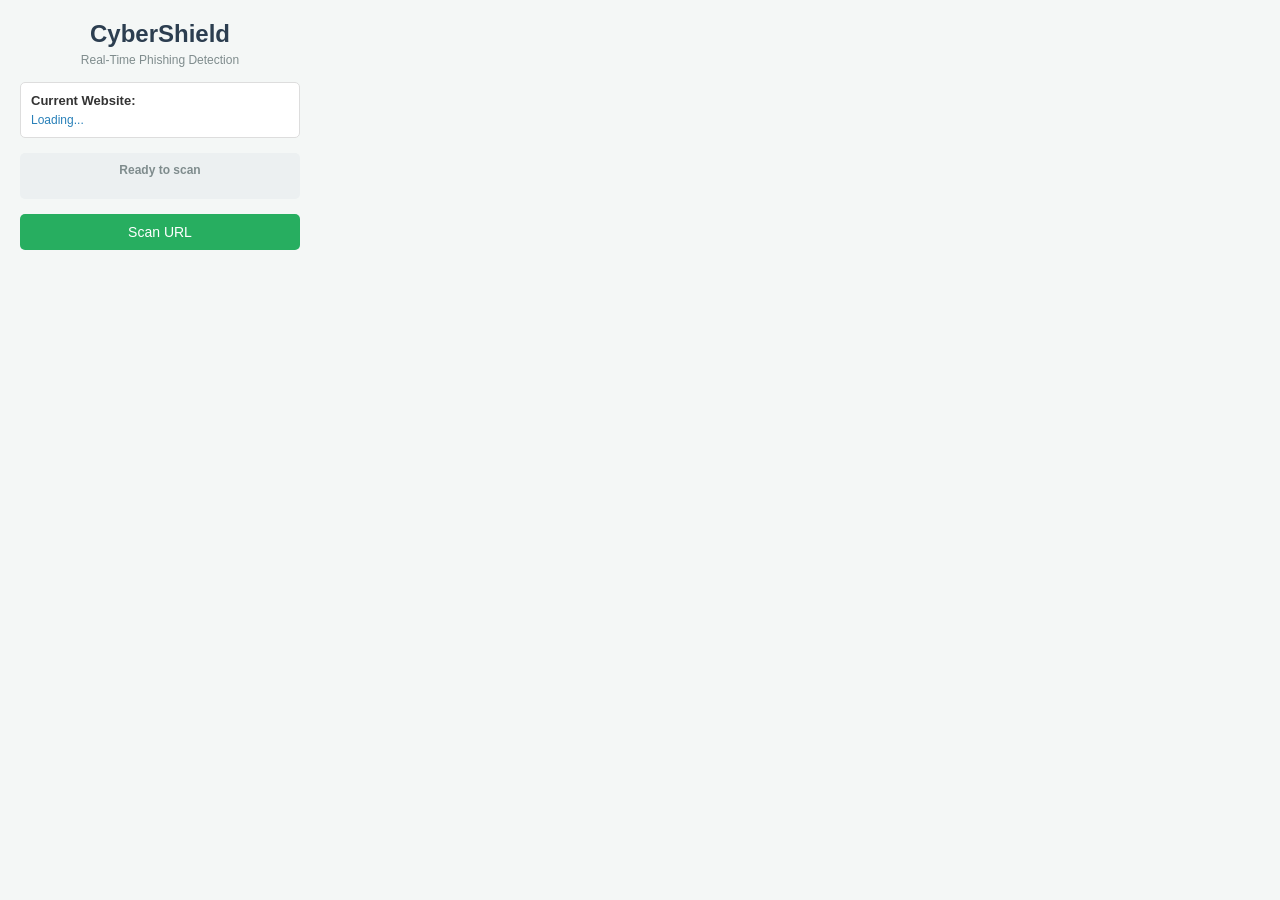
==== popup/popup.html @ 15ec14bf "Complete Week 1-3: Extension UI and AI Phishing Model" ====
<!DOCTYPE html>
<html>
<head>
  <meta charset="UTF-8">
  <title>CyberShield</title>
  <link rel="stylesheet" href="popup.css">
</head>
<body>
  <div class="container">
    <h2>CyberShield</h2>
    <p>Real-Time Phishing Detection</p>
    
    <div class="url-box">
      <strong>Current Website:</strong>
      <p id="current-url">Loading...</p>
    </div>
    
    <div class="status-box" id="status-box">
      <p id="status-message">Ready to scan</p>
    </div>
    
    <button id="scan-btn">Scan URL</button>
  </div>
  <script src="popup.js"></script>
</body>
</html>
---- popup/popup.css ----
body {
  font-family: 'Segoe UI', Tahoma, Geneva, Verdana, sans-serif;
  width: 320px;
  margin: 0;
  padding: 0;
  background-color: #f4f7f6;
  color: #333;
}

.container {
  padding: 20px;
}

h2 {
  color: #2c3e50;
  margin-top: 0;
  margin-bottom: 5px;
  text-align: center;
}

p {
  text-align: center;
  font-size: 12px;
  color: #7f8c8d;
  margin-top: 0;
}

.url-box {
  background: #fff;
  border: 1px solid #ddd;
  border-radius: 5px;
  padding: 10px;
  margin: 15px 0;
  word-wrap: break-word;
}

.url-box strong {
  display: block;
  font-size: 13px;
  margin-bottom: 5px;
}

#current-url {
  color: #2980b9;
  font-size: 12px;
  text-align: left;
  margin: 0;
}

.status-box {
  padding: 10px;
  border-radius: 5px;
  margin-bottom: 15px;
  text-align: center;
  font-weight: bold;
  background-color: #ecf0f1;
}

#scan-btn {
  width: 100%;
  padding: 10px;
  background-color: #27ae60;
  color: white;
  border: none;
  border-radius: 5px;
  font-size: 14px;
  cursor: pointer;
  transition: background 0.3s;
}

#scan-btn:hover {
  background-color: #2ecc71;
}
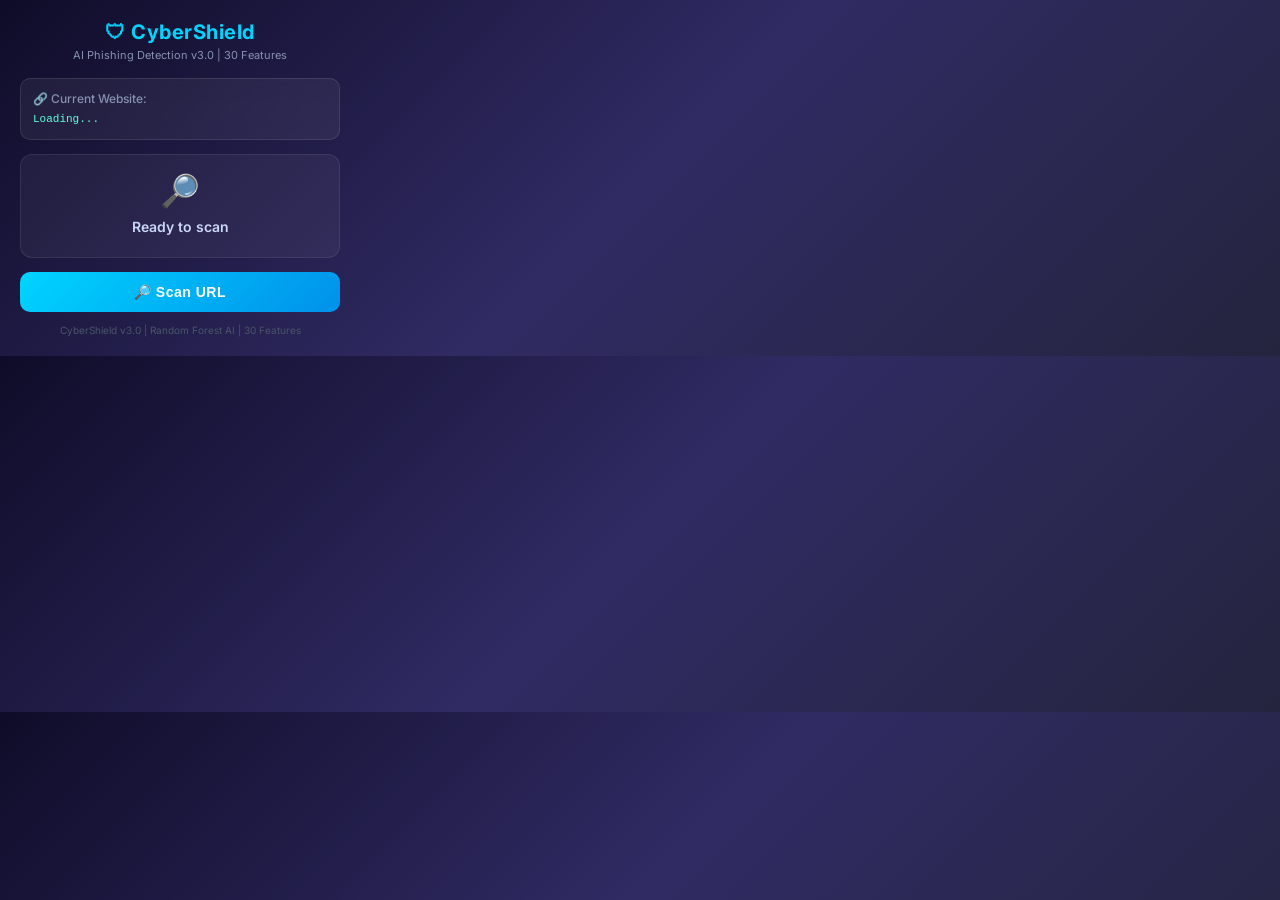
==== commit 7651d445: "Complete Phase 2: ML Model v3 (30 Features) & Chrome Extension Backend Integration" ====
--- a/popup/popup.html
+++ b/popup/popup.html
@@ -7,19 +7,54 @@
 </head>
 <body>
   <div class="container">
-    <h2>CyberShield</h2>
-    <p>Real-Time Phishing Detection</p>
-    
+    <div class="header">
+      <h2>&#128737; CyberShield</h2>
+      <p class="subtitle">AI Phishing Detection v3.0 | 30 Features</p>
+    </div>
+
     <div class="url-box">
-      <strong>Current Website:</strong>
+      <strong>&#128279; Current Website:</strong>
       <p id="current-url">Loading...</p>
     </div>
-    
+
     <div class="status-box" id="status-box">
+      <div class="status-icon" id="status-icon">&#128270;</div>
       <p id="status-message">Ready to scan</p>
+      <p class="confidence-text" id="confidence-text"></p>
     </div>
-    
-    <button id="scan-btn">Scan URL</button>
+
+    <div class="features-box" id="features-box" style="display: none;">
+      <strong>&#128202; URL Analysis (30 Features):</strong>
+      <table id="features-table">
+        <tr><td>URL Length</td><td id="feat-url-length">-</td></tr>
+        <tr><td>Domain Length</td><td id="feat-domain-length">-</td></tr>
+        <tr><td>Path Length</td><td id="feat-path-length">-</td></tr>
+        <tr><td>Query Length</td><td id="feat-query-length">-</td></tr>
+        <tr><td>HTTPS</td><td id="feat-https">-</td></tr>
+        <tr><td>Dots (Total)</td><td id="feat-dots">-</td></tr>
+        <tr><td>Dots (Domain)</td><td id="feat-dots-domain">-</td></tr>
+        <tr><td>Hyphens</td><td id="feat-hyphens">-</td></tr>
+        <tr><td>Underscores</td><td id="feat-underscores">-</td></tr>
+        <tr><td>Slashes</td><td id="feat-slashes">-</td></tr>
+        <tr><td>Digits</td><td id="feat-digits">-</td></tr>
+        <tr><td>Digit Ratio</td><td id="feat-digit-ratio">-</td></tr>
+        <tr><td>Subdomains</td><td id="feat-subdomains">-</td></tr>
+        <tr><td>IP Address</td><td id="feat-ip">-</td></tr>
+        <tr><td>@ Symbol</td><td id="feat-at">-</td></tr>
+        <tr><td>Double Slash</td><td id="feat-double-slash">-</td></tr>
+        <tr><td>Domain Hyphen</td><td id="feat-domain-hyphen">-</td></tr>
+        <tr><td>Suspicious Words</td><td id="feat-suspicious">-</td></tr>
+        <tr><td>HTTP in Path</td><td id="feat-http-path">-</td></tr>
+        <tr><td>Brand in Domain</td><td id="feat-brand">-</td></tr>
+        <tr><td>URL Shortener</td><td id="feat-shortened">-</td></tr>
+        <tr><td>URL Entropy</td><td id="feat-url-entropy">-</td></tr>
+        <tr><td>Domain Entropy</td><td id="feat-domain-entropy">-</td></tr>
+        <tr><td>Suspicious TLD</td><td id="feat-suspicious-tld">-</td></tr>
+      </table>
+    </div>
+
+    <button id="scan-btn">&#128270; Scan URL</button>
+    <p class="footer-text">CyberShield v3.0 | Random Forest AI | 30 Features</p>
   </div>
   <script src="popup.js"></script>
 </body>
--- a/popup/popup.css
+++ b/popup/popup.css
@@ -1,73 +1,221 @@
+/* ==========================================
+   CyberShield - Extension Popup Styles
+   Premium Dark Theme with Status Cards
+   ========================================== */
+
+@import url('https://fonts.googleapis.com/css2?family=Inter:wght@400;500;600;700&display=swap');
+
+* {
+  margin: 0;
+  padding: 0;
+  box-sizing: border-box;
+}
+
 body {
-  font-family: 'Segoe UI', Tahoma, Geneva, Verdana, sans-serif;
-  width: 320px;
+  font-family: 'Inter', 'Segoe UI', Tahoma, Geneva, Verdana, sans-serif;
+  width: 360px;
   margin: 0;
   padding: 0;
-  background-color: #f4f7f6;
-  color: #333;
+  background: linear-gradient(135deg, #0f0c29, #302b63, #24243e);
+  color: #e0e0e0;
 }
 
 .container {
   padding: 20px;
 }
 
-h2 {
-  color: #2c3e50;
-  margin-top: 0;
-  margin-bottom: 5px;
-  text-align: center;
-}
-
-p {
-  text-align: center;
-  font-size: 12px;
-  color: #7f8c8d;
-  margin-top: 0;
-}
-
+/* Header */
+.header {
+  text-align: center;
+  margin-bottom: 16px;
+}
+
+.header h2 {
+  color: #00d4ff;
+  font-size: 20px;
+  font-weight: 700;
+  margin-bottom: 4px;
+  letter-spacing: 0.5px;
+}
+
+.subtitle {
+  font-size: 11px;
+  color: #8892b0;
+  text-align: center;
+  margin: 0;
+}
+
+/* URL Box */
 .url-box {
-  background: #fff;
-  border: 1px solid #ddd;
-  border-radius: 5px;
-  padding: 10px;
-  margin: 15px 0;
-  word-wrap: break-word;
+  background: rgba(255, 255, 255, 0.06);
+  border: 1px solid rgba(255, 255, 255, 0.1);
+  border-radius: 10px;
+  padding: 12px;
+  margin-bottom: 14px;
+  backdrop-filter: blur(10px);
 }
 
 .url-box strong {
   display: block;
-  font-size: 13px;
-  margin-bottom: 5px;
+  font-size: 12px;
+  color: #8892b0;
+  margin-bottom: 6px;
+  font-weight: 500;
 }
 
 #current-url {
-  color: #2980b9;
+  color: #64ffda;
+  font-size: 11px;
+  text-align: left;
+  margin: 0;
+  word-wrap: break-word;
+  line-height: 1.4;
+  font-family: 'Courier New', monospace;
+}
+
+/* Status Box */
+.status-box {
+  padding: 16px;
+  border-radius: 12px;
+  margin-bottom: 14px;
+  text-align: center;
+  background: rgba(255, 255, 255, 0.05);
+  border: 1px solid rgba(255, 255, 255, 0.08);
+  transition: all 0.4s ease;
+}
+
+.status-icon {
+  font-size: 32px;
+  margin-bottom: 8px;
+}
+
+#status-message {
+  font-weight: 600;
+  font-size: 14px;
+  color: #ccd6f6;
+  margin: 0;
+  text-align: center;
+}
+
+.confidence-text {
   font-size: 12px;
-  text-align: left;
-  margin: 0;
-}
-
-.status-box {
-  padding: 10px;
-  border-radius: 5px;
-  margin-bottom: 15px;
-  text-align: center;
-  font-weight: bold;
-  background-color: #ecf0f1;
-}
-
+  color: #8892b0;
+  margin-top: 6px !important;
+  text-align: center;
+}
+
+/* Status States */
+.status-safe {
+  background: linear-gradient(135deg, rgba(0, 230, 118, 0.15), rgba(0, 200, 83, 0.08)) !important;
+  border: 1px solid rgba(0, 230, 118, 0.3) !important;
+}
+
+.status-safe #status-message {
+  color: #00e676 !important;
+}
+
+.status-danger {
+  background: linear-gradient(135deg, rgba(255, 23, 68, 0.15), rgba(213, 0, 0, 0.08)) !important;
+  border: 1px solid rgba(255, 23, 68, 0.3) !important;
+}
+
+.status-danger #status-message {
+  color: #ff1744 !important;
+}
+
+.status-scanning {
+  background: linear-gradient(135deg, rgba(255, 171, 0, 0.15), rgba(255, 143, 0, 0.08)) !important;
+  border: 1px solid rgba(255, 171, 0, 0.3) !important;
+}
+
+.status-scanning #status-message {
+  color: #ffab00 !important;
+}
+
+.status-error {
+  background: linear-gradient(135deg, rgba(158, 158, 158, 0.15), rgba(117, 117, 117, 0.08)) !important;
+  border: 1px solid rgba(158, 158, 158, 0.3) !important;
+}
+
+.status-error #status-message {
+  color: #9e9e9e !important;
+}
+
+/* Features Box */
+.features-box {
+  background: rgba(255, 255, 255, 0.04);
+  border: 1px solid rgba(255, 255, 255, 0.08);
+  border-radius: 10px;
+  padding: 12px;
+  margin-bottom: 14px;
+}
+
+.features-box strong {
+  display: block;
+  font-size: 12px;
+  color: #8892b0;
+  margin-bottom: 8px;
+  font-weight: 500;
+}
+
+#features-table {
+  width: 100%;
+  font-size: 11px;
+  border-collapse: collapse;
+}
+
+#features-table td {
+  padding: 4px 6px;
+  border-bottom: 1px solid rgba(255, 255, 255, 0.05);
+}
+
+#features-table td:first-child {
+  color: #8892b0;
+}
+
+#features-table td:last-child {
+  color: #ccd6f6;
+  text-align: right;
+  font-weight: 600;
+  font-family: 'Courier New', monospace;
+}
+
+/* Scan Button */
 #scan-btn {
   width: 100%;
-  padding: 10px;
-  background-color: #27ae60;
-  color: white;
+  padding: 12px;
+  background: linear-gradient(135deg, #00d4ff, #0091ea);
+  color: #fff;
   border: none;
-  border-radius: 5px;
+  border-radius: 10px;
   font-size: 14px;
+  font-weight: 600;
   cursor: pointer;
-  transition: background 0.3s;
+  transition: all 0.3s ease;
+  letter-spacing: 0.5px;
 }
 
 #scan-btn:hover {
-  background-color: #2ecc71;
-}
+  background: linear-gradient(135deg, #00e5ff, #00b0ff);
+  transform: translateY(-1px);
+  box-shadow: 0 4px 15px rgba(0, 212, 255, 0.3);
+}
+
+#scan-btn:active {
+  transform: translateY(0);
+}
+
+#scan-btn:disabled {
+  background: #455a64;
+  cursor: not-allowed;
+  transform: none;
+  box-shadow: none;
+}
+
+/* Footer */
+.footer-text {
+  text-align: center;
+  font-size: 10px;
+  color: #4a5568;
+  margin-top: 12px !important;
+}
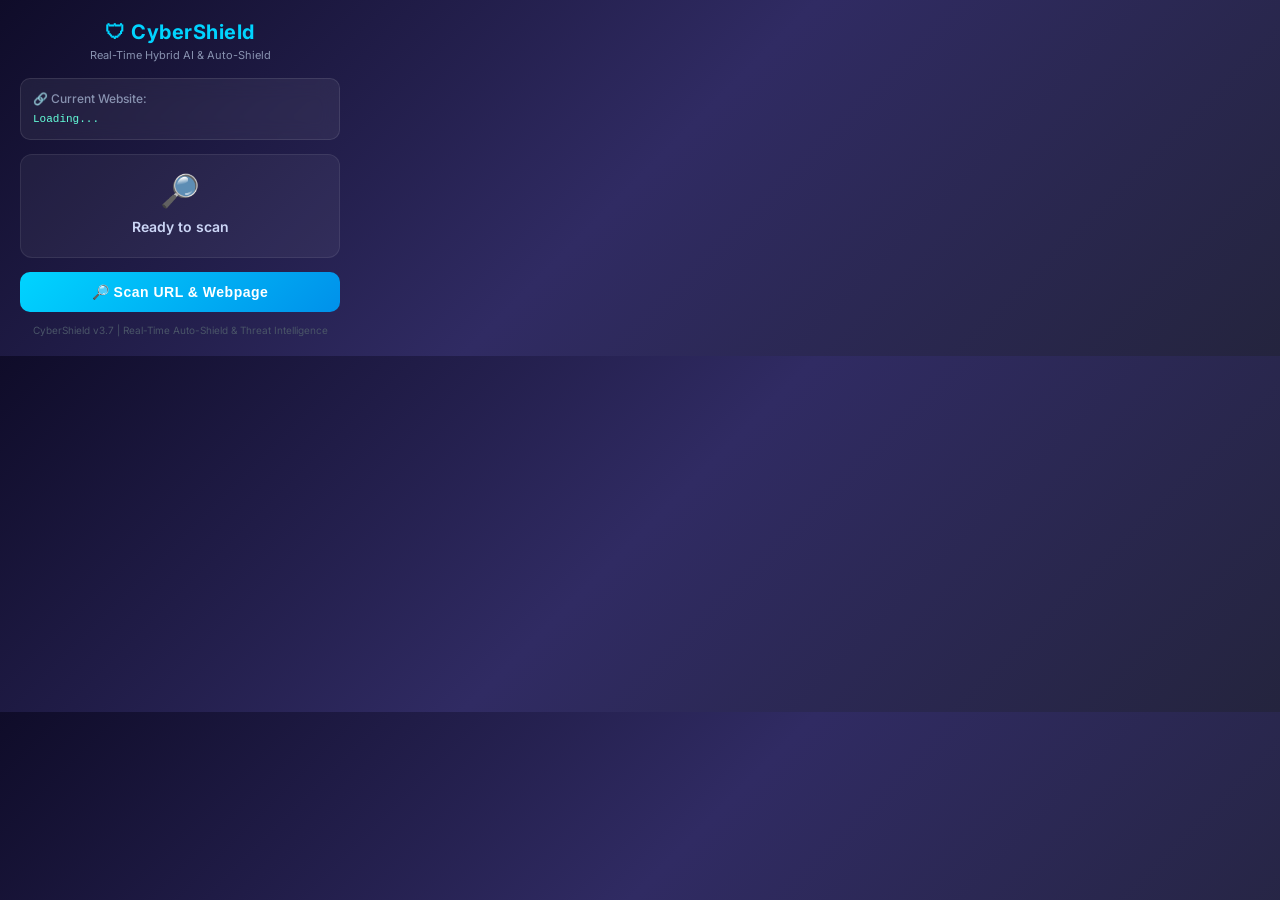
==== commit b9e2533d: "Complete CyberShield Project Weeks 1-9: ML Metrics, Batch Scanner, Feedback, SSL Telemetry, Threat D" ====
--- a/popup/popup.html
+++ b/popup/popup.html
@@ -9,7 +9,7 @@
   <div class="container">
     <div class="header">
       <h2>&#128737; CyberShield</h2>
-      <p class="subtitle">AI Phishing Detection v3.0 | 30 Features</p>
+      <p class="subtitle">Real-Time Hybrid AI & Auto-Shield</p>
     </div>
 
     <div class="url-box">
@@ -21,6 +21,28 @@
       <div class="status-icon" id="status-icon">&#128270;</div>
       <p id="status-message">Ready to scan</p>
       <p class="confidence-text" id="confidence-text"></p>
+      <div id="category-badge" style="display:none; margin-top:8px; font-weight:600; padding:4px 8px; border-radius:4px; font-size:12px; background:rgba(0,0,0,0.2);"></div>
+    </div>
+
+    <!-- SSL Inspector Box -->
+    <div class="robot-box" id="ssl-box" style="display: none; border-left: 3px solid #38bdf8;">
+      <strong>🔒 SSL Security Certificate:</strong>
+      <div class="robot-card" style="font-size:12px;">
+        <p><strong>Status:</strong> <span id="ssl-status">-</span></p>
+        <p><strong>Issuer:</strong> <span id="ssl-issuer">-</span></p>
+        <p><strong>Expiry:</strong> <span id="ssl-expiry">-</span></p>
+      </div>
+    </div>
+
+    <div class="robot-box" id="robot-box" style="display: none;">
+      <strong>&#129302; Robot Webpage Inspection:</strong>
+      <div class="robot-card">
+        <p><strong>🔑 Password Field:</strong> <span id="robot-pwd">-</span></p>
+        <p><strong>🚨 External Action:</strong> <span id="robot-form">-</span></p>
+        <p><strong>🏷️ Brand Check:</strong> <span id="robot-brand">Clean</span></p>
+        <p><strong>📊 Robot Risk Score:</strong> <span id="robot-score">0%</span></p>
+        <div id="robot-signals-box"></div>
+      </div>
     </div>
 
     <div class="features-box" id="features-box" style="display: none;">
@@ -53,8 +75,9 @@
       </table>
     </div>
 
-    <button id="scan-btn">&#128270; Scan URL</button>
-    <p class="footer-text">CyberShield v3.0 | Random Forest AI | 30 Features</p>
+    <button id="scan-btn">&#128270; Scan URL & Webpage</button>
+    <p class="footer-text">CyberShield v3.7 | Real-Time Auto-Shield & Threat Intelligence</p>
+
   </div>
   <script src="popup.js"></script>
 </body>
--- a/popup/popup.css
+++ b/popup/popup.css
@@ -212,6 +212,55 @@
   box-shadow: none;
 }
 
+/* Robot Box */
+.robot-box {
+  background: rgba(255, 255, 255, 0.04);
+  border: 1px solid rgba(0, 212, 255, 0.2);
+  border-radius: 10px;
+  padding: 12px;
+  margin-bottom: 14px;
+}
+
+.robot-box strong {
+  display: block;
+  font-size: 12px;
+  color: #00d4ff;
+  margin-bottom: 8px;
+  font-weight: 600;
+}
+
+.robot-card {
+  font-size: 11px;
+  line-height: 1.6;
+}
+
+.robot-card p {
+  display: flex;
+  justify-content: space-between;
+  margin-bottom: 4px;
+  color: #8892b0;
+}
+
+.robot-card span {
+  color: #ccd6f6;
+  font-weight: 600;
+}
+
+#robot-signals-box {
+  margin-top: 8px;
+}
+
+.robot-signal-tag {
+  display: block;
+  background: rgba(255, 23, 68, 0.15);
+  border: 1px solid rgba(255, 23, 68, 0.3);
+  color: #ff5252;
+  font-size: 10px;
+  padding: 4px 8px;
+  border-radius: 6px;
+  margin-top: 4px;
+}
+
 /* Footer */
 .footer-text {
   text-align: center;
@@ -219,3 +268,4 @@
   color: #4a5568;
   margin-top: 12px !important;
 }
+
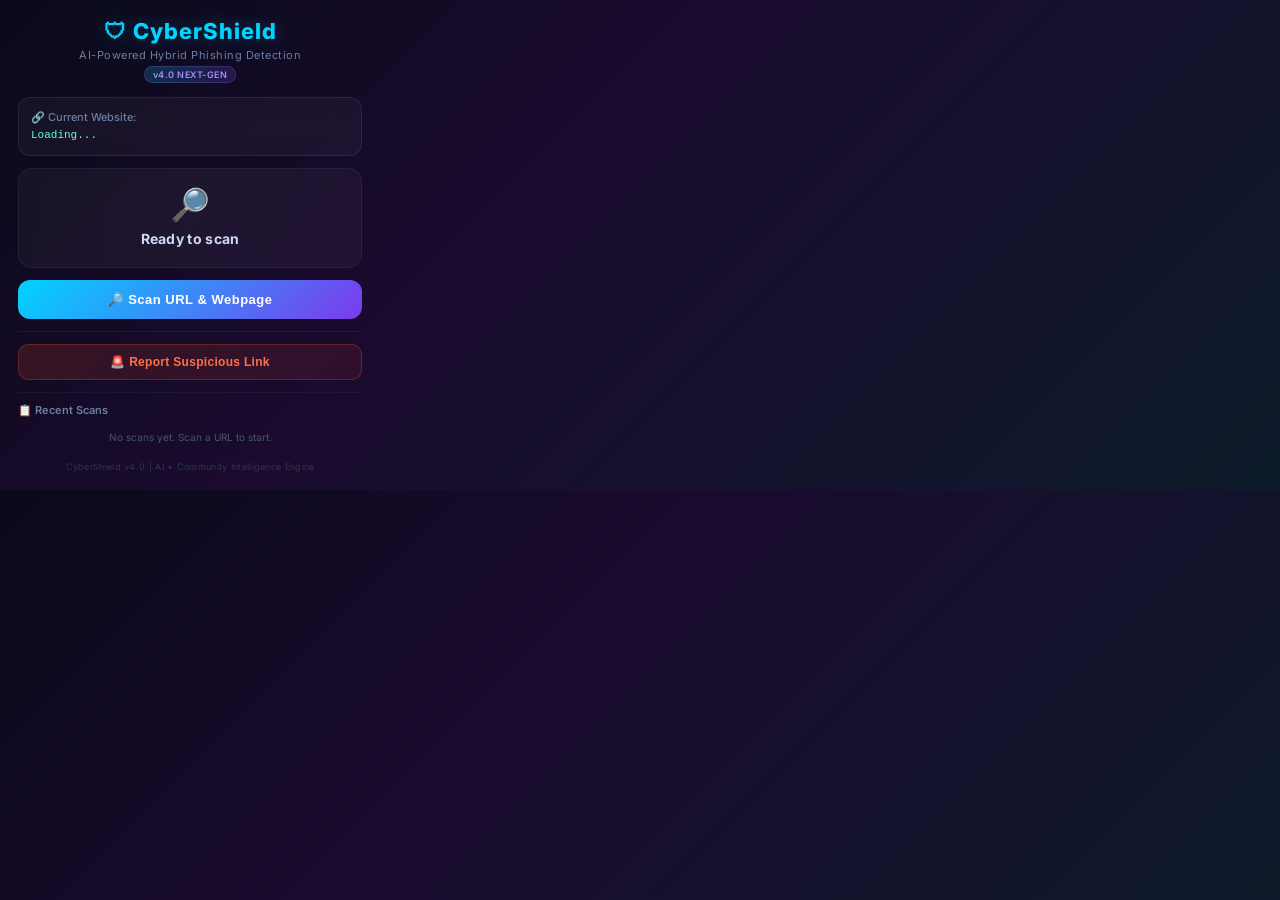
==== commit 0838b7b2: "feat: add GitHub Actions APK builder, MessageShield, Trust Engine, and Review-2 presentations" ====
--- a/popup/popup.html
+++ b/popup/popup.html
@@ -2,14 +2,15 @@
 <html>
 <head>
   <meta charset="UTF-8">
-  <title>CyberShield</title>
+  <title>CyberShield v4.0</title>
   <link rel="stylesheet" href="popup.css">
 </head>
 <body>
   <div class="container">
     <div class="header">
       <h2>&#128737; CyberShield</h2>
-      <p class="subtitle">Real-Time Hybrid AI & Auto-Shield</p>
+      <p class="subtitle">AI-Powered Hybrid Phishing Detection</p>
+      <span class="version-badge">v4.0 NEXT-GEN</span>
     </div>
 
     <div class="url-box">
@@ -21,19 +22,20 @@
       <div class="status-icon" id="status-icon">&#128270;</div>
       <p id="status-message">Ready to scan</p>
       <p class="confidence-text" id="confidence-text"></p>
-      <div id="category-badge" style="display:none; margin-top:8px; font-weight:600; padding:4px 8px; border-radius:4px; font-size:12px; background:rgba(0,0,0,0.2);"></div>
+      <div id="category-badge" style="display:none; margin-top:6px; font-weight:600; padding:3px 8px; border-radius:6px; font-size:11px; background:rgba(124,58,237,0.15); color:#c4b5fd; border:1px solid rgba(124,58,237,0.2);"></div>
     </div>
 
     <!-- SSL Inspector Box -->
     <div class="robot-box" id="ssl-box" style="display: none; border-left: 3px solid #38bdf8;">
       <strong>🔒 SSL Security Certificate:</strong>
-      <div class="robot-card" style="font-size:12px;">
+      <div class="robot-card" style="font-size:11px;">
         <p><strong>Status:</strong> <span id="ssl-status">-</span></p>
         <p><strong>Issuer:</strong> <span id="ssl-issuer">-</span></p>
         <p><strong>Expiry:</strong> <span id="ssl-expiry">-</span></p>
       </div>
     </div>
 
+    <!-- Robot Webpage Inspection -->
     <div class="robot-box" id="robot-box" style="display: none;">
       <strong>&#129302; Robot Webpage Inspection:</strong>
       <div class="robot-card">
@@ -45,6 +47,7 @@
       </div>
     </div>
 
+    <!-- 30-Feature Analysis Table -->
     <div class="features-box" id="features-box" style="display: none;">
       <strong>&#128202; URL Analysis (30 Features):</strong>
       <table id="features-table">
@@ -76,8 +79,39 @@
     </div>
 
     <button id="scan-btn">&#128270; Scan URL & Webpage</button>
-    <p class="footer-text">CyberShield v3.7 | Real-Time Auto-Shield & Threat Intelligence</p>
 
+    <!-- Report Suspicious Link Section (v4.0) -->
+    <div class="report-section">
+      <button id="report-toggle-btn">🚨 Report Suspicious Link</button>
+      <div class="report-form" id="report-form">
+        <label>Paste suspicious URL:</label>
+        <input type="text" class="report-url-input" id="report-url-input" placeholder="https://suspicious-link.com..." />
+
+        <label>What do you think about this link?</label>
+        <div class="label-selector" id="label-selector">
+          <div class="label-chip" data-label="phishing">🚫 Phishing</div>
+          <div class="label-chip" data-label="safe">✅ Safe</div>
+          <div class="label-chip" data-label="unsure">🤔 Unsure</div>
+        </div>
+
+        <div class="questions-container" id="questions-container">
+          <!-- Questions loaded dynamically from API -->
+        </div>
+
+        <button id="submit-report-btn" disabled>📤 Submit Report</button>
+        <div class="report-status" id="report-status"></div>
+      </div>
+    </div>
+
+    <!-- Scan History Section (v4.0) -->
+    <div class="history-section" id="history-section">
+      <div class="history-title">📋 Recent Scans</div>
+      <div id="history-list">
+        <div class="history-empty">No scans yet. Scan a URL to start.</div>
+      </div>
+    </div>
+
+    <p class="footer-text">CyberShield v4.0 | AI + Community Intelligence Engine</p>
   </div>
   <script src="popup.js"></script>
 </body>
--- a/popup/popup.css
+++ b/popup/popup.css
@@ -1,9 +1,9 @@
 /* ==========================================
-   CyberShield - Extension Popup Styles
-   Premium Dark Theme with Status Cards
+   CyberShield v4.0 - Extension Popup Styles
+   Premium Dark Glassmorphism + Animations
    ========================================== */
 
-@import url('https://fonts.googleapis.com/css2?family=Inter:wght@400;500;600;700&display=swap');
+@import url('https://fonts.googleapis.com/css2?family=Inter:wght@400;500;600;700;800&display=swap');
 
 * {
   margin: 0;
@@ -13,53 +13,74 @@
 
 body {
   font-family: 'Inter', 'Segoe UI', Tahoma, Geneva, Verdana, sans-serif;
-  width: 360px;
+  width: 380px;
   margin: 0;
   padding: 0;
-  background: linear-gradient(135deg, #0f0c29, #302b63, #24243e);
+  background: linear-gradient(135deg, #0a0a1a 0%, #1a0a2e 40%, #0d1b2a 100%);
   color: #e0e0e0;
 }
 
 .container {
-  padding: 20px;
-}
-
-/* Header */
+  padding: 18px;
+}
+
+/* ===== Header ===== */
 .header {
   text-align: center;
-  margin-bottom: 16px;
+  margin-bottom: 14px;
+  position: relative;
 }
 
 .header h2 {
   color: #00d4ff;
-  font-size: 20px;
-  font-weight: 700;
+  font-size: 22px;
+  font-weight: 800;
   margin-bottom: 4px;
+  letter-spacing: 1px;
+  text-shadow: 0 0 20px rgba(0, 212, 255, 0.3);
+}
+
+.subtitle {
+  font-size: 11px;
+  color: #6b7fa3;
+  text-align: center;
+  margin: 0;
   letter-spacing: 0.5px;
 }
 
-.subtitle {
-  font-size: 11px;
-  color: #8892b0;
-  text-align: center;
-  margin: 0;
-}
-
-/* URL Box */
+.version-badge {
+  display: inline-block;
+  background: linear-gradient(135deg, rgba(0,212,255,0.2), rgba(124,58,237,0.2));
+  color: #a78bfa;
+  font-size: 9px;
+  padding: 2px 8px;
+  border-radius: 10px;
+  margin-top: 4px;
+  font-weight: 600;
+  letter-spacing: 0.5px;
+  border: 1px solid rgba(167,139,250,0.2);
+}
+
+/* ===== URL Box ===== */
 .url-box {
-  background: rgba(255, 255, 255, 0.06);
-  border: 1px solid rgba(255, 255, 255, 0.1);
-  border-radius: 10px;
+  background: rgba(255, 255, 255, 0.04);
+  border: 1px solid rgba(255, 255, 255, 0.08);
+  border-radius: 12px;
   padding: 12px;
-  margin-bottom: 14px;
+  margin-bottom: 12px;
   backdrop-filter: blur(10px);
+  transition: border-color 0.3s ease;
+}
+
+.url-box:hover {
+  border-color: rgba(0, 212, 255, 0.2);
 }
 
 .url-box strong {
   display: block;
-  font-size: 12px;
-  color: #8892b0;
-  margin-bottom: 6px;
+  font-size: 11px;
+  color: #6b7fa3;
+  margin-bottom: 4px;
   font-weight: 500;
 }
 
@@ -73,106 +94,110 @@
   font-family: 'Courier New', monospace;
 }
 
-/* Status Box */
+/* ===== Status Box ===== */
 .status-box {
   padding: 16px;
-  border-radius: 12px;
-  margin-bottom: 14px;
-  text-align: center;
-  background: rgba(255, 255, 255, 0.05);
-  border: 1px solid rgba(255, 255, 255, 0.08);
-  transition: all 0.4s ease;
+  border-radius: 14px;
+  margin-bottom: 12px;
+  text-align: center;
+  background: rgba(255, 255, 255, 0.03);
+  border: 1px solid rgba(255, 255, 255, 0.06);
+  transition: all 0.5s cubic-bezier(0.4, 0, 0.2, 1);
+  position: relative;
+  overflow: hidden;
+}
+
+.status-box::before {
+  content: '';
+  position: absolute;
+  top: -50%;
+  left: -50%;
+  width: 200%;
+  height: 200%;
+  background: radial-gradient(circle, rgba(255,255,255,0.02) 0%, transparent 70%);
+  pointer-events: none;
 }
 
 .status-icon {
   font-size: 32px;
-  margin-bottom: 8px;
+  margin-bottom: 6px;
+  font-weight: 800;
 }
 
 #status-message {
-  font-weight: 600;
+  font-weight: 700;
   font-size: 14px;
   color: #ccd6f6;
   margin: 0;
   text-align: center;
+  letter-spacing: 0.3px;
 }
 
 .confidence-text {
-  font-size: 12px;
-  color: #8892b0;
-  margin-top: 6px !important;
-  text-align: center;
-}
-
-/* Status States */
+  font-size: 11px;
+  color: #6b7fa3;
+  margin-top: 4px !important;
+  text-align: center;
+}
+
+/* Status States with Glow */
 .status-safe {
-  background: linear-gradient(135deg, rgba(0, 230, 118, 0.15), rgba(0, 200, 83, 0.08)) !important;
-  border: 1px solid rgba(0, 230, 118, 0.3) !important;
-}
-
-.status-safe #status-message {
-  color: #00e676 !important;
-}
+  background: linear-gradient(135deg, rgba(0, 230, 118, 0.12), rgba(0, 200, 83, 0.05)) !important;
+  border: 1px solid rgba(0, 230, 118, 0.25) !important;
+  box-shadow: 0 0 25px rgba(0, 230, 118, 0.08), inset 0 0 15px rgba(0, 230, 118, 0.03);
+}
+.status-safe #status-message { color: #00e676 !important; }
+.status-safe .status-icon { text-shadow: 0 0 15px rgba(0, 230, 118, 0.4); }
 
 .status-danger {
-  background: linear-gradient(135deg, rgba(255, 23, 68, 0.15), rgba(213, 0, 0, 0.08)) !important;
-  border: 1px solid rgba(255, 23, 68, 0.3) !important;
-}
-
-.status-danger #status-message {
-  color: #ff1744 !important;
-}
+  background: linear-gradient(135deg, rgba(255, 23, 68, 0.12), rgba(213, 0, 0, 0.05)) !important;
+  border: 1px solid rgba(255, 23, 68, 0.25) !important;
+  box-shadow: 0 0 25px rgba(255, 23, 68, 0.08), inset 0 0 15px rgba(255, 23, 68, 0.03);
+  animation: dangerPulse 2s ease-in-out infinite;
+}
+.status-danger #status-message { color: #ff1744 !important; }
 
 .status-scanning {
-  background: linear-gradient(135deg, rgba(255, 171, 0, 0.15), rgba(255, 143, 0, 0.08)) !important;
-  border: 1px solid rgba(255, 171, 0, 0.3) !important;
-}
-
-.status-scanning #status-message {
-  color: #ffab00 !important;
-}
+  background: linear-gradient(135deg, rgba(255, 171, 0, 0.12), rgba(255, 143, 0, 0.05)) !important;
+  border: 1px solid rgba(255, 171, 0, 0.25) !important;
+  animation: scanPulse 1.5s ease-in-out infinite;
+}
+.status-scanning #status-message { color: #ffab00 !important; }
 
 .status-error {
-  background: linear-gradient(135deg, rgba(158, 158, 158, 0.15), rgba(117, 117, 117, 0.08)) !important;
-  border: 1px solid rgba(158, 158, 158, 0.3) !important;
-}
-
-.status-error #status-message {
-  color: #9e9e9e !important;
-}
-
-/* Features Box */
+  background: linear-gradient(135deg, rgba(158, 158, 158, 0.12), rgba(117, 117, 117, 0.05)) !important;
+  border: 1px solid rgba(158, 158, 158, 0.2) !important;
+}
+.status-error #status-message { color: #9e9e9e !important; }
+
+/* ===== Features Box ===== */
 .features-box {
-  background: rgba(255, 255, 255, 0.04);
-  border: 1px solid rgba(255, 255, 255, 0.08);
-  border-radius: 10px;
+  background: rgba(255, 255, 255, 0.03);
+  border: 1px solid rgba(255, 255, 255, 0.06);
+  border-radius: 12px;
   padding: 12px;
-  margin-bottom: 14px;
+  margin-bottom: 12px;
 }
 
 .features-box strong {
   display: block;
-  font-size: 12px;
-  color: #8892b0;
-  margin-bottom: 8px;
-  font-weight: 500;
+  font-size: 11px;
+  color: #6b7fa3;
+  margin-bottom: 6px;
+  font-weight: 600;
 }
 
 #features-table {
   width: 100%;
-  font-size: 11px;
+  font-size: 10px;
   border-collapse: collapse;
 }
 
 #features-table td {
-  padding: 4px 6px;
-  border-bottom: 1px solid rgba(255, 255, 255, 0.05);
-}
-
-#features-table td:first-child {
-  color: #8892b0;
-}
-
+  padding: 3px 5px;
+  border-bottom: 1px solid rgba(255, 255, 255, 0.03);
+}
+#features-table td:first-child { color: #6b7fa3; }
 #features-table td:last-child {
   color: #ccd6f6;
   text-align: right;
@@ -180,92 +205,465 @@
   font-family: 'Courier New', monospace;
 }
 
-/* Scan Button */
+/* ===== Scan Button with Pulse ===== */
 #scan-btn {
   width: 100%;
   padding: 12px;
-  background: linear-gradient(135deg, #00d4ff, #0091ea);
+  background: linear-gradient(135deg, #00d4ff, #7c3aed);
+  color: #fff;
+  border: none;
+  border-radius: 12px;
+  font-size: 13px;
+  font-weight: 700;
+  cursor: pointer;
+  transition: all 0.3s cubic-bezier(0.4, 0, 0.2, 1);
+  letter-spacing: 0.5px;
+  position: relative;
+  overflow: hidden;
+}
+
+#scan-btn::after {
+  content: '';
+  position: absolute;
+  top: 50%;
+  left: 50%;
+  width: 0;
+  height: 0;
+  background: rgba(255,255,255,0.2);
+  border-radius: 50%;
+  transform: translate(-50%, -50%);
+  transition: width 0.6s, height 0.6s;
+}
+
+#scan-btn:hover {
+  transform: translateY(-2px);
+  box-shadow: 0 6px 25px rgba(0, 212, 255, 0.3), 0 3px 10px rgba(124, 58, 237, 0.2);
+}
+
+#scan-btn:hover::after {
+  width: 300px;
+  height: 300px;
+}
+
+#scan-btn:active { transform: translateY(0); }
+
+#scan-btn:disabled {
+  background: linear-gradient(135deg, #2d3748, #1a202c);
+  cursor: not-allowed;
+  transform: none;
+  box-shadow: none;
+}
+
+/* ===== Robot / SSL Box ===== */
+.robot-box {
+  background: rgba(255, 255, 255, 0.03);
+  border: 1px solid rgba(0, 212, 255, 0.12);
+  border-radius: 12px;
+  padding: 12px;
+  margin-bottom: 12px;
+}
+
+.robot-box strong {
+  display: block;
+  font-size: 11px;
+  color: #00d4ff;
+  margin-bottom: 6px;
+  font-weight: 700;
+}
+
+.robot-card {
+  font-size: 11px;
+  line-height: 1.5;
+}
+
+.robot-card p {
+  display: flex;
+  justify-content: space-between;
+  margin-bottom: 3px;
+  color: #6b7fa3;
+}
+
+.robot-card span {
+  color: #ccd6f6;
+  font-weight: 600;
+}
+
+#robot-signals-box { margin-top: 6px; }
+
+.robot-signal-tag {
+  display: block;
+  background: rgba(255, 23, 68, 0.1);
+  border: 1px solid rgba(255, 23, 68, 0.2);
+  color: #ff5252;
+  font-size: 10px;
+  padding: 3px 8px;
+  border-radius: 6px;
+  margin-top: 3px;
+}
+
+/* ===== Report Section ===== */
+.report-section {
+  margin-top: 12px;
+  border-top: 1px solid rgba(255,255,255,0.06);
+  padding-top: 12px;
+}
+
+#report-toggle-btn {
+  width: 100%;
+  padding: 10px;
+  background: linear-gradient(135deg, rgba(255, 87, 34, 0.15), rgba(244, 67, 54, 0.1));
+  color: #ff7043;
+  border: 1px solid rgba(255, 87, 34, 0.25);
+  border-radius: 10px;
+  font-size: 12px;
+  font-weight: 700;
+  cursor: pointer;
+  transition: all 0.3s ease;
+  letter-spacing: 0.3px;
+}
+
+#report-toggle-btn:hover {
+  background: linear-gradient(135deg, rgba(255, 87, 34, 0.25), rgba(244, 67, 54, 0.15));
+  transform: translateY(-1px);
+  box-shadow: 0 4px 15px rgba(255, 87, 34, 0.15);
+}
+
+.report-form {
+  display: none;
+  margin-top: 12px;
+  background: rgba(255, 255, 255, 0.03);
+  border: 1px solid rgba(255, 87, 34, 0.12);
+  border-radius: 12px;
+  padding: 14px;
+  animation: slideDown 0.3s ease-out;
+}
+
+.report-form.active { display: block; }
+
+.report-form label {
+  display: block;
+  font-size: 11px;
+  color: #6b7fa3;
+  margin-bottom: 6px;
+  font-weight: 600;
+}
+
+.report-url-input {
+  width: 100%;
+  padding: 8px 12px;
+  background: rgba(0,0,0,0.3);
+  border: 1px solid rgba(255,255,255,0.1);
+  border-radius: 8px;
+  color: #64ffda;
+  font-size: 11px;
+  font-family: 'Courier New', monospace;
+  outline: none;
+  transition: border-color 0.3s;
+  margin-bottom: 10px;
+}
+
+.report-url-input:focus {
+  border-color: rgba(0, 212, 255, 0.4);
+}
+
+/* Label Selector Chips */
+.label-selector {
+  display: flex;
+  gap: 6px;
+  margin-bottom: 12px;
+}
+
+.label-chip {
+  flex: 1;
+  padding: 7px 4px;
+  border-radius: 8px;
+  border: 1px solid rgba(255,255,255,0.1);
+  background: rgba(255,255,255,0.03);
+  color: #8892b0;
+  font-size: 11px;
+  font-weight: 600;
+  cursor: pointer;
+  text-align: center;
+  transition: all 0.3s ease;
+}
+
+.label-chip:hover {
+  border-color: rgba(255,255,255,0.2);
+  background: rgba(255,255,255,0.06);
+}
+
+.label-chip.selected-phishing {
+  background: linear-gradient(135deg, rgba(255,23,68,0.2), rgba(244,67,54,0.1)) !important;
+  border-color: rgba(255,23,68,0.4) !important;
+  color: #ff5252 !important;
+}
+
+.label-chip.selected-safe {
+  background: linear-gradient(135deg, rgba(0,230,118,0.2), rgba(0,200,83,0.1)) !important;
+  border-color: rgba(0,230,118,0.4) !important;
+  color: #00e676 !important;
+}
+
+.label-chip.selected-unsure {
+  background: linear-gradient(135deg, rgba(255,171,0,0.2), rgba(255,143,0,0.1)) !important;
+  border-color: rgba(255,171,0,0.4) !important;
+  color: #ffab00 !important;
+}
+
+/* ===== Question Cards ===== */
+.questions-container {
+  margin-top: 10px;
+}
+
+.question-card {
+  background: rgba(255,255,255,0.03);
+  border: 1px solid rgba(124,58,237,0.15);
+  border-radius: 10px;
+  padding: 10px 12px;
+  margin-bottom: 8px;
+  animation: fadeInUp 0.4s ease-out;
+}
+
+.question-card .q-title {
+  font-size: 11px;
+  color: #a78bfa;
+  font-weight: 600;
+  margin-bottom: 6px;
+  display: flex;
+  justify-content: space-between;
+  align-items: center;
+}
+
+.question-card .q-number {
+  background: rgba(124,58,237,0.2);
+  color: #c4b5fd;
+  font-size: 9px;
+  padding: 2px 6px;
+  border-radius: 6px;
+  font-weight: 700;
+}
+
+.q-options {
+  display: flex;
+  flex-wrap: wrap;
+  gap: 4px;
+}
+
+.q-option-chip {
+  padding: 4px 10px;
+  border-radius: 6px;
+  border: 1px solid rgba(255,255,255,0.08);
+  background: rgba(255,255,255,0.03);
+  color: #8892b0;
+  font-size: 10px;
+  cursor: pointer;
+  transition: all 0.2s ease;
+  font-weight: 500;
+}
+
+.q-option-chip:hover {
+  border-color: rgba(0,212,255,0.3);
+  color: #ccd6f6;
+}
+
+.q-option-chip.selected {
+  background: linear-gradient(135deg, rgba(0,212,255,0.2), rgba(124,58,237,0.15)) !important;
+  border-color: rgba(0,212,255,0.4) !important;
+  color: #00d4ff !important;
+  font-weight: 600;
+}
+
+.q-skip-btn {
+  padding: 4px 10px;
+  border-radius: 6px;
+  border: 1px dashed rgba(255,255,255,0.1);
+  background: transparent;
+  color: #4a5568;
+  font-size: 10px;
+  cursor: pointer;
+  transition: all 0.2s ease;
+  font-weight: 500;
+}
+
+.q-skip-btn:hover {
+  border-color: rgba(255,255,255,0.2);
+  color: #6b7fa3;
+}
+
+.q-skip-btn.skipped {
+  color: #ff9800;
+  border-color: rgba(255,152,0,0.3);
+}
+
+/* Submit Report Button */
+#submit-report-btn {
+  width: 100%;
+  padding: 10px;
+  background: linear-gradient(135deg, #ff6e40, #ff3d00);
   color: #fff;
   border: none;
   border-radius: 10px;
-  font-size: 14px;
-  font-weight: 600;
+  font-size: 12px;
+  font-weight: 700;
   cursor: pointer;
+  margin-top: 10px;
   transition: all 0.3s ease;
+  letter-spacing: 0.3px;
+}
+
+#submit-report-btn:hover {
+  transform: translateY(-1px);
+  box-shadow: 0 4px 15px rgba(255, 61, 0, 0.3);
+}
+
+#submit-report-btn:disabled {
+  background: linear-gradient(135deg, #2d3748, #1a202c);
+  cursor: not-allowed;
+}
+
+.report-status {
+  text-align: center;
+  margin-top: 8px;
+  font-size: 11px;
+  font-weight: 600;
+  padding: 6px;
+  border-radius: 8px;
+  display: none;
+}
+
+.report-status.success {
+  display: block;
+  color: #00e676;
+  background: rgba(0,230,118,0.1);
+  border: 1px solid rgba(0,230,118,0.2);
+  animation: fadeInUp 0.3s ease;
+}
+
+.report-status.error {
+  display: block;
+  color: #ff5252;
+  background: rgba(255,82,82,0.1);
+  border: 1px solid rgba(255,82,82,0.2);
+  animation: fadeInUp 0.3s ease;
+}
+
+/* ===== Scan History ===== */
+.history-section {
+  margin-top: 12px;
+  border-top: 1px solid rgba(255,255,255,0.04);
+  padding-top: 10px;
+}
+
+.history-title {
+  font-size: 11px;
+  color: #6b7fa3;
+  font-weight: 600;
+  margin-bottom: 6px;
+}
+
+.history-item {
+  display: flex;
+  align-items: center;
+  padding: 7px 10px;
+  background: rgba(255,255,255,0.02);
+  border: 1px solid rgba(255,255,255,0.04);
+  border-radius: 8px;
+  margin-bottom: 4px;
+  transition: background 0.2s;
+}
+
+.history-item:hover {
+  background: rgba(255,255,255,0.04);
+}
+
+.history-badge {
+  font-size: 8px;
+  font-weight: 700;
+  padding: 2px 6px;
+  border-radius: 4px;
+  margin-right: 8px;
+  min-width: 42px;
+  text-align: center;
+  text-transform: uppercase;
   letter-spacing: 0.5px;
 }
 
-#scan-btn:hover {
-  background: linear-gradient(135deg, #00e5ff, #00b0ff);
-  transform: translateY(-1px);
-  box-shadow: 0 4px 15px rgba(0, 212, 255, 0.3);
-}
-
-#scan-btn:active {
-  transform: translateY(0);
-}
-
-#scan-btn:disabled {
-  background: #455a64;
-  cursor: not-allowed;
-  transform: none;
-  box-shadow: none;
-}
-
-/* Robot Box */
-.robot-box {
-  background: rgba(255, 255, 255, 0.04);
-  border: 1px solid rgba(0, 212, 255, 0.2);
-  border-radius: 10px;
-  padding: 12px;
-  margin-bottom: 14px;
-}
-
-.robot-box strong {
-  display: block;
-  font-size: 12px;
-  color: #00d4ff;
-  margin-bottom: 8px;
-  font-weight: 600;
-}
-
-.robot-card {
-  font-size: 11px;
-  line-height: 1.6;
-}
-
-.robot-card p {
-  display: flex;
-  justify-content: space-between;
-  margin-bottom: 4px;
+.history-badge.safe {
+  background: rgba(0,230,118,0.15);
+  color: #00e676;
+  border: 1px solid rgba(0,230,118,0.2);
+}
+
+.history-badge.danger {
+  background: rgba(255,23,68,0.15);
+  color: #ff1744;
+  border: 1px solid rgba(255,23,68,0.2);
+}
+
+.history-url {
+  flex: 1;
+  font-size: 10px;
   color: #8892b0;
-}
-
-.robot-card span {
-  color: #ccd6f6;
-  font-weight: 600;
-}
-
-#robot-signals-box {
-  margin-top: 8px;
-}
-
-.robot-signal-tag {
-  display: block;
-  background: rgba(255, 23, 68, 0.15);
-  border: 1px solid rgba(255, 23, 68, 0.3);
-  color: #ff5252;
-  font-size: 10px;
-  padding: 4px 8px;
-  border-radius: 6px;
-  margin-top: 4px;
-}
-
-/* Footer */
-.footer-text {
+  white-space: nowrap;
+  overflow: hidden;
+  text-overflow: ellipsis;
+  font-family: 'Courier New', monospace;
+}
+
+.history-time {
+  font-size: 9px;
+  color: #4a5568;
+  margin-left: 6px;
+  white-space: nowrap;
+}
+
+.history-empty {
   text-align: center;
   font-size: 10px;
   color: #4a5568;
-  margin-top: 12px !important;
-}
-
+  padding: 8px;
+}
+
+/* ===== Footer ===== */
+.footer-text {
+  text-align: center;
+  font-size: 9px;
+  color: #2d3748;
+  margin-top: 10px !important;
+  letter-spacing: 0.3px;
+}
+
+/* ===== Animations ===== */
+@keyframes scanPulse {
+  0%, 100% { box-shadow: 0 0 10px rgba(255,171,0,0.1); }
+  50% { box-shadow: 0 0 25px rgba(255,171,0,0.2); }
+}
+
+@keyframes dangerPulse {
+  0%, 100% { box-shadow: 0 0 15px rgba(255,23,68,0.08); }
+  50% { box-shadow: 0 0 30px rgba(255,23,68,0.15); }
+}
+
+@keyframes fadeInUp {
+  from { opacity: 0; transform: translateY(8px); }
+  to { opacity: 1; transform: translateY(0); }
+}
+
+@keyframes slideDown {
+  from { opacity: 0; transform: translateY(-10px); max-height: 0; }
+  to { opacity: 1; transform: translateY(0); max-height: 800px; }
+}
+
+@keyframes successBounce {
+  0%, 100% { transform: scale(1); }
+  50% { transform: scale(1.05); }
+}
+
+/* Scrollbar */
+::-webkit-scrollbar { width: 4px; }
+::-webkit-scrollbar-track { background: transparent; }
+::-webkit-scrollbar-thumb {
+  background: rgba(255,255,255,0.1);
+  border-radius: 4px;
+}
+::-webkit-scrollbar-thumb:hover { background: rgba(255,255,255,0.2); }
